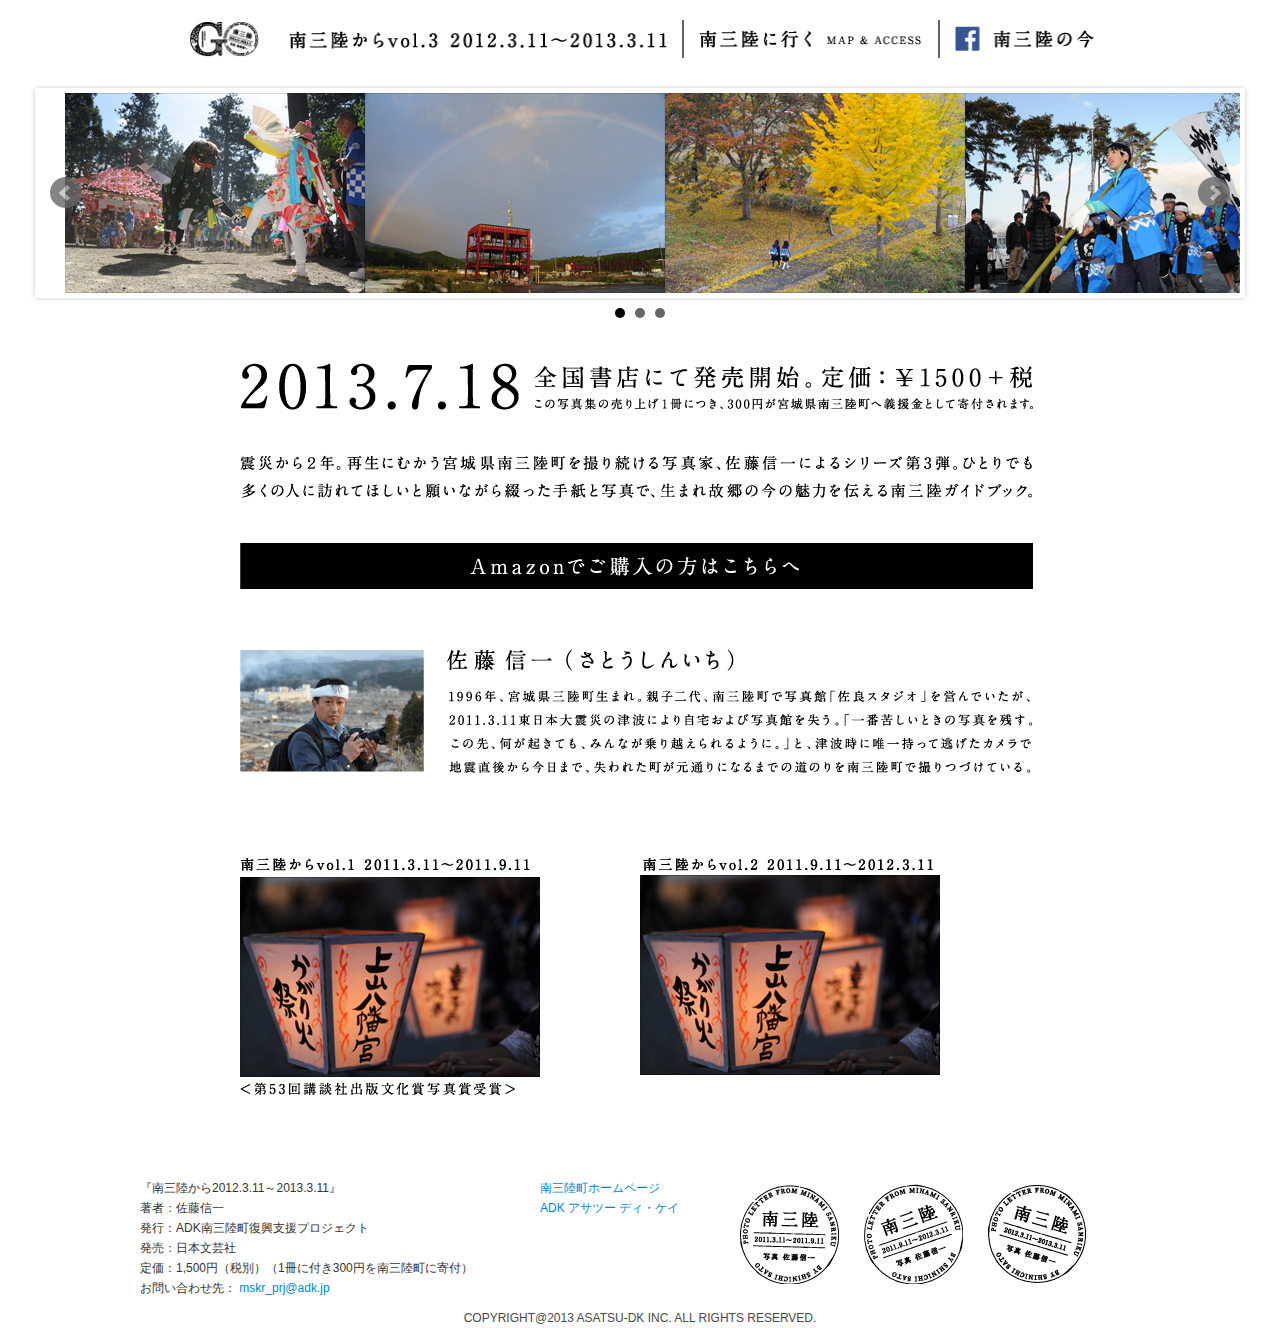
==== about.html @ a3ac80c8 "default commit" ====
<!DOCTYPE html>
<html lang="ja">
<head>
	<meta charset="utf-8">
	<meta name="viewport" content="width=device-width">
	<title>写真集について　〜「南三陸から 2012.3.11~2013.3.11」佐藤信一 写真集</title>

	<meta name="description" content="震災から２年。再生にむかう宮城県南三陸町を撮り続ける写真家、佐藤信一によるシリーズ第三弾。ひとりでも多くの人に訪れて欲しいと願いながら綴った手紙と写真で、生まれ故郷の今の魅力を伝える南三陸ガイドブック。">
	<meta property="og:image" content="http://www.minamisanriku-kara.com/vol3/images/header_logo.gif" />
	<meta name="keywords" content="宮城県,南三陸町,佐藤信一,写真集,東日本大震災,南三陸から" />
	<meta name="viewport" content="width=950,user-scalable=yes" />
	<link rel="stylesheet" href="css/style.css" media="all">
	<link rel="stylesheet" href="css/bootstrap.css" media="all">
	<link rel="stylesheet" type="text/css" href="js/less-1.4.1.min.js" media="all">

	<script type="text/javascript" src="http://ajax.googleapis.com/ajax/libs/jquery/1.7.2/jquery.min.js"></script>
	<!-- bxSlider Javascript file -->
	<script src="js/jquery.bxslider.js"></script>
	<!-- bxSlider CSS file -->
	<link href="css/jquery.bxslider.css" rel="stylesheet" />
	<script>
$(function(){
     $(".header_column").click(function(){
         window.location=$(this).find("a").attr("href");
         return false;
    });
});
</script>
	<script type="text/javascript">
		$(document).ready(function(){
		  $('.bxslider').bxSlider({
			  minSlides: 2,
			  maxSlides: 4,
			  slideWidth: 300,
		  });
		});
	</script>

</head>
<body>
	<div class="container">
		<div id="header" class="about header_box">
			<div class="header_column">
				<a href="index.html">
					<img src="images/header_logo.gif" height="39" width="75"></a>
			</div>
			<div class="header_column right_bar">
				<a href="about.html">
					<img src="images/vol3.gif" height="19" width="384"></a>
			</div>
			<div class="header_column right_bar">
				<a href="map.html">
					<img src="images/map.gif" height="20" width="227"></a>
			</div>
			<div class="header_column">
				<a href="https://www.facebook.com/minamisanrikukara" target="_blank">
					<img src="images/now.gif" height="28" width="142"></a>
			</div>
		</div>
	</div>

	<div id="wrapper">
		<ul class="bxslider">
			<li>
				<img src="photos/1.jpg" />
			</li>
			<li>
				<img src="photos/2.jpg" />
			</li>
			<li>
				<img src="photos/3.jpg" />
			</li>
			<li>
				<img src="photos/4.jpg" />
			</li>
			<li>
				<img src="photos/5.jpg" />
			</li>
			<li>
				<img src="photos/6.jpg" />
			</li>
			<li>
				<img src="photos/7.jpg" />
			</li>
			<li>
				<img src="photos/8.jpg" />
			</li>
			<li>
				<img src="photos/9.jpg" />
			</li>
			<li>
				<img src="photos/10.jpg" />
			</li>
			<li>
				<img src="photos/11.jpg" />
			</li>
		</ul>
	</div>
	<div id="contents" class="container lspacer">
		<img src="images/start.gif" height="54" width="796" class="spacer">
		<img src="images/lead.gif" class="spacer">
		<a href="#">
			<img src="images/amazon.gif" height="46" width="795" class="lspacer"></a>
		<img src="images/satou.gif" height="128" width="796" class="lspacer">

		<div id="satou">
			<dl>
				<dt>
					<img src="images/vol1.gif" height="26" width="294"></dt>
				<dd>
					<img src="photos/2.jpg" />
				</dd>
				<dd>
					<img src="images/bunkashow.gif" alt=""></dd>
			</dl>
			<dl>
				<dt>
					<img src="images/vol2.gif" height="24" width="297"></dt>
				<dd>
					<img src="photos/2.jpg" />
				</dd>
			</dl>
		</div>
	</div>

	<div id="fotter">
		<div id="bookinfo">
			『南三陸から2012.3.11～2013.3.11』
			<br/>
			著者：佐藤信一
			<br/>
			発行：ADK南三陸町復興支援プロジェクト
			<br/>
			発売：日本文芸社
			<br/>
			定価：1,500円（税別）（1冊に付き300円を南三陸町に寄付）
			<br/>
			お問い合わせ先：
			<a href="mailto:mskr_prj@adk.jp
	">mskr_prj@adk.jp</a>
			<br/>
		</div>
		<div id="link">
			<a href="http://www.town.minamisanriku.miyagi.jp/">南三陸町ホームページ</a>
			<br/>
			<a href="http://www.adk.jp/">ADK アサツー ディ・ケイ</a>
		</div>
		<div id="logo">
			<a href="../">
				<img src="images/logo1.png"></a>
			<a href="../vo2/">
				<img src="images/logo2.png"></a>
			<a href="#">
				<img src="images/logo3.png"></a>
		</div>
	</div>

	<div id="copyr">COPYRIGHT@2013 ASATSU-DK INC. ALL RIGHTS RESERVED.</div>

</body>
</html>
---- css/style.css ----
/*universal*/

body{
  font-family:'Lucida Grande',
 'Hiragino Kaku Gothic ProN', 'ヒラギノ角ゴ ProN W3',
 Meiryo, メイリオ, sans-serif;
}

a:hover img{
    opacity: 0.6;
}

.spacer{
    margin-bottom: 40px;
}
.lspacer{
    margin-bottom: 60px;
}
#wrap{
    margin: 0px auto;
    width: 950px;
    height: 100%;
}

#contents{
    width:800px;
}


/*index*/
#door{
	width: 100%;
	height:80%;
	margin-top:5%;
}

#title{
  text-align: right;
  margin-bottom:50px;
}

#header{
    width: 100%;
}

.doorpage{
    margin: 10% 0 5% 0;
    height: 20%;
}

.header_box{
    display: table;
    background-color:rgba(255,255,255,0.7);
}

.header_column{
    display: table-cell;
    padding:0px 15px;
    cursor: pointer;
}

.right_bar{
    border-right:solid 2px #666666;
}

/*about*/

#pictures{
	width: 100%;
}

.about{
	margin-top: 20px;
}

#wrapper{
    margin:30px 0px;
}


#satou dl{
    float:left;
    width: 400px;
}
#satou dt{
    display: block;
}
#satou dd{
    display: block;
    margin: 0px;
}


/*footer*/
#fotter{
    width:1000px;
    margin:0px auto;
    font-size:12px;
    height: 130px;
}
    #bookinfo{
        float: left;

        width: 400px;
    }
    #link{
        float: left;
        width: 200px;
    }
    #logo{
        float: left;
        width: 400px;
        padding-top: 5px;
    }
    #logo a{
        margin-right: 20px;

    }

#copyr{
    width: 900px;
    margin:0px auto;
    color: #494949;
    font-size: 12px;
    text-align: center;
}

/*map*/
#map_canvas{
width:90%;
margin:0px 5%;
height: 400px;
}


#infoWindow {
  width: 250px;
}
#infoWindow h1 {
  margin: 0 0 10px;
  font-size: 16px;
}
#infoWindow p {
  margin: 0;
  font-size: 12px;
  line-height: 160%;
}
#infoWindow p span {
  font-size: 80%;
}
#infoWindow a {
  padding-right: 12px;
  border-bottom: 1px #593869 dotted;
  color: #593869;
  background: url(../img/external.gif) right center no-repeat;
  text-decoration: none;
}
#infoWindow a:hover {
  border: 0;
  color: #862682;
  background: url(../img/external_o.gif) right center no-repeat;
}

.marker{
    background:#FFFFFF;
}
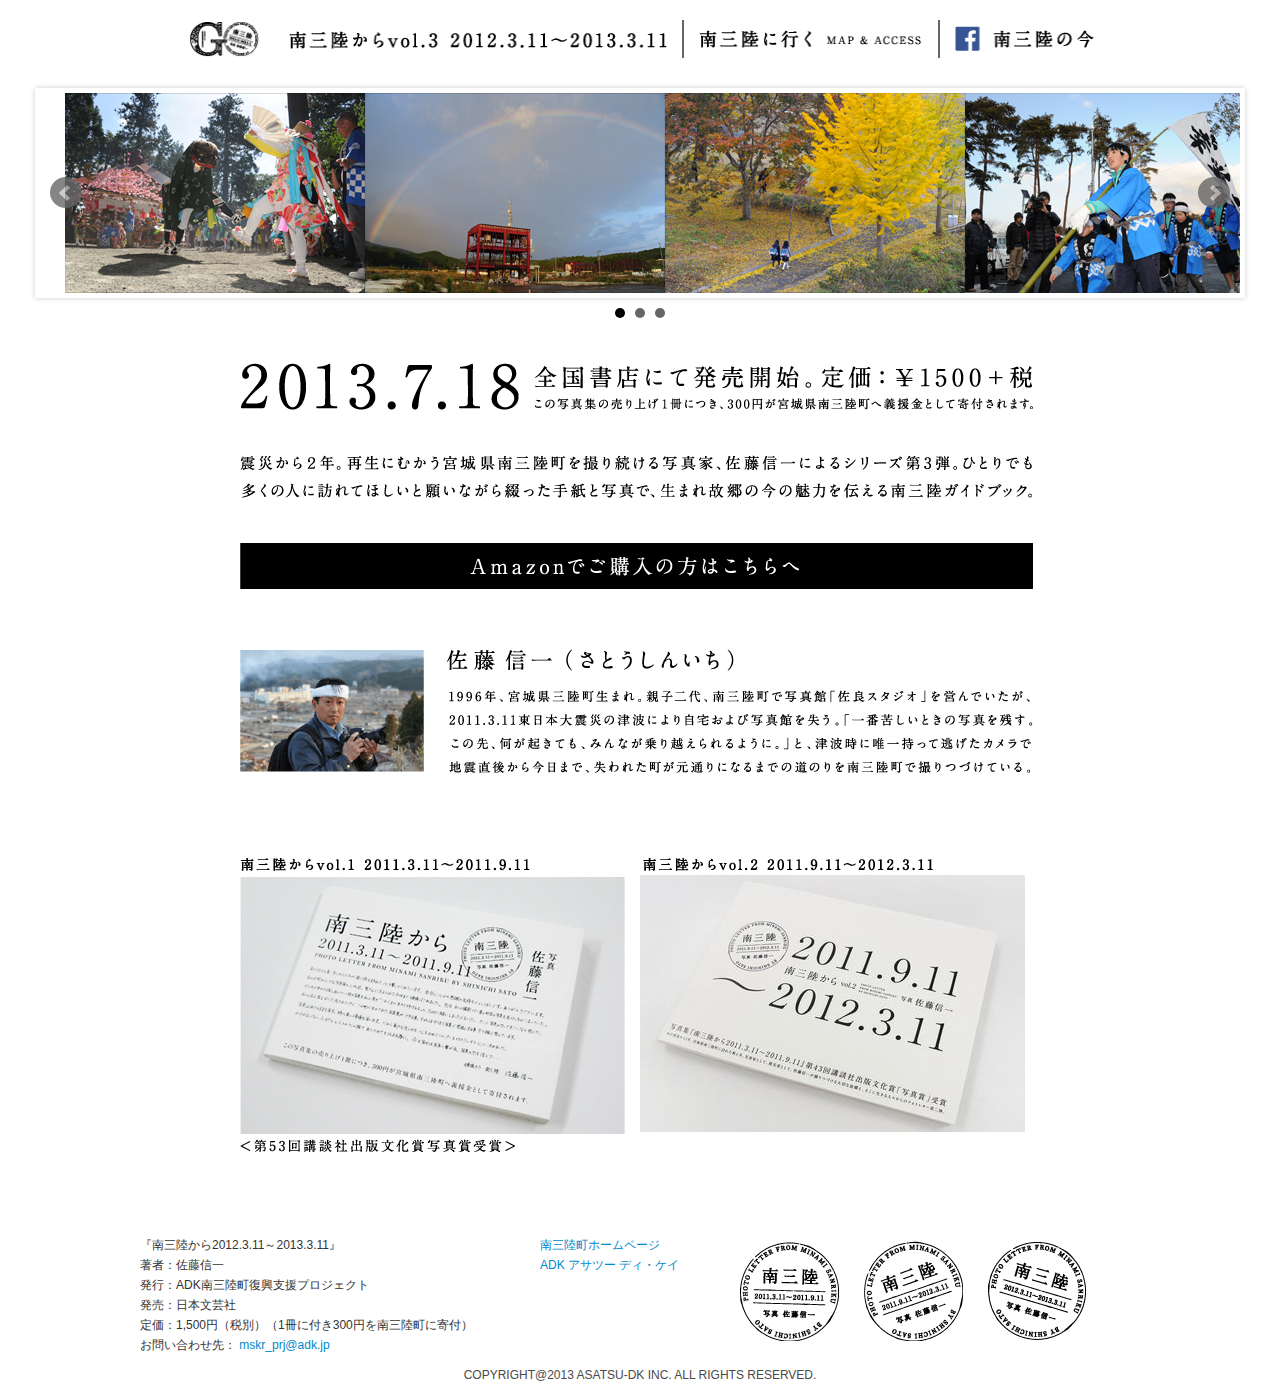
==== commit 67965004: "img fix  & place add" ====
--- a/about.html
+++ b/about.html
@@ -108,7 +108,7 @@
 				<dt>
 					<img src="images/vol1.gif" height="26" width="294"></dt>
 				<dd>
-					<img src="photos/2.jpg" />
+					<img src="images/bp1.jpg" />
 				</dd>
 				<dd>
 					<img src="images/bunkashow.gif" alt=""></dd>
@@ -117,7 +117,7 @@
 				<dt>
 					<img src="images/vol2.gif" height="24" width="297"></dt>
 				<dd>
-					<img src="photos/2.jpg" />
+					<img src="images/bp2.jpg" />
 				</dd>
 			</dl>
 		</div>
